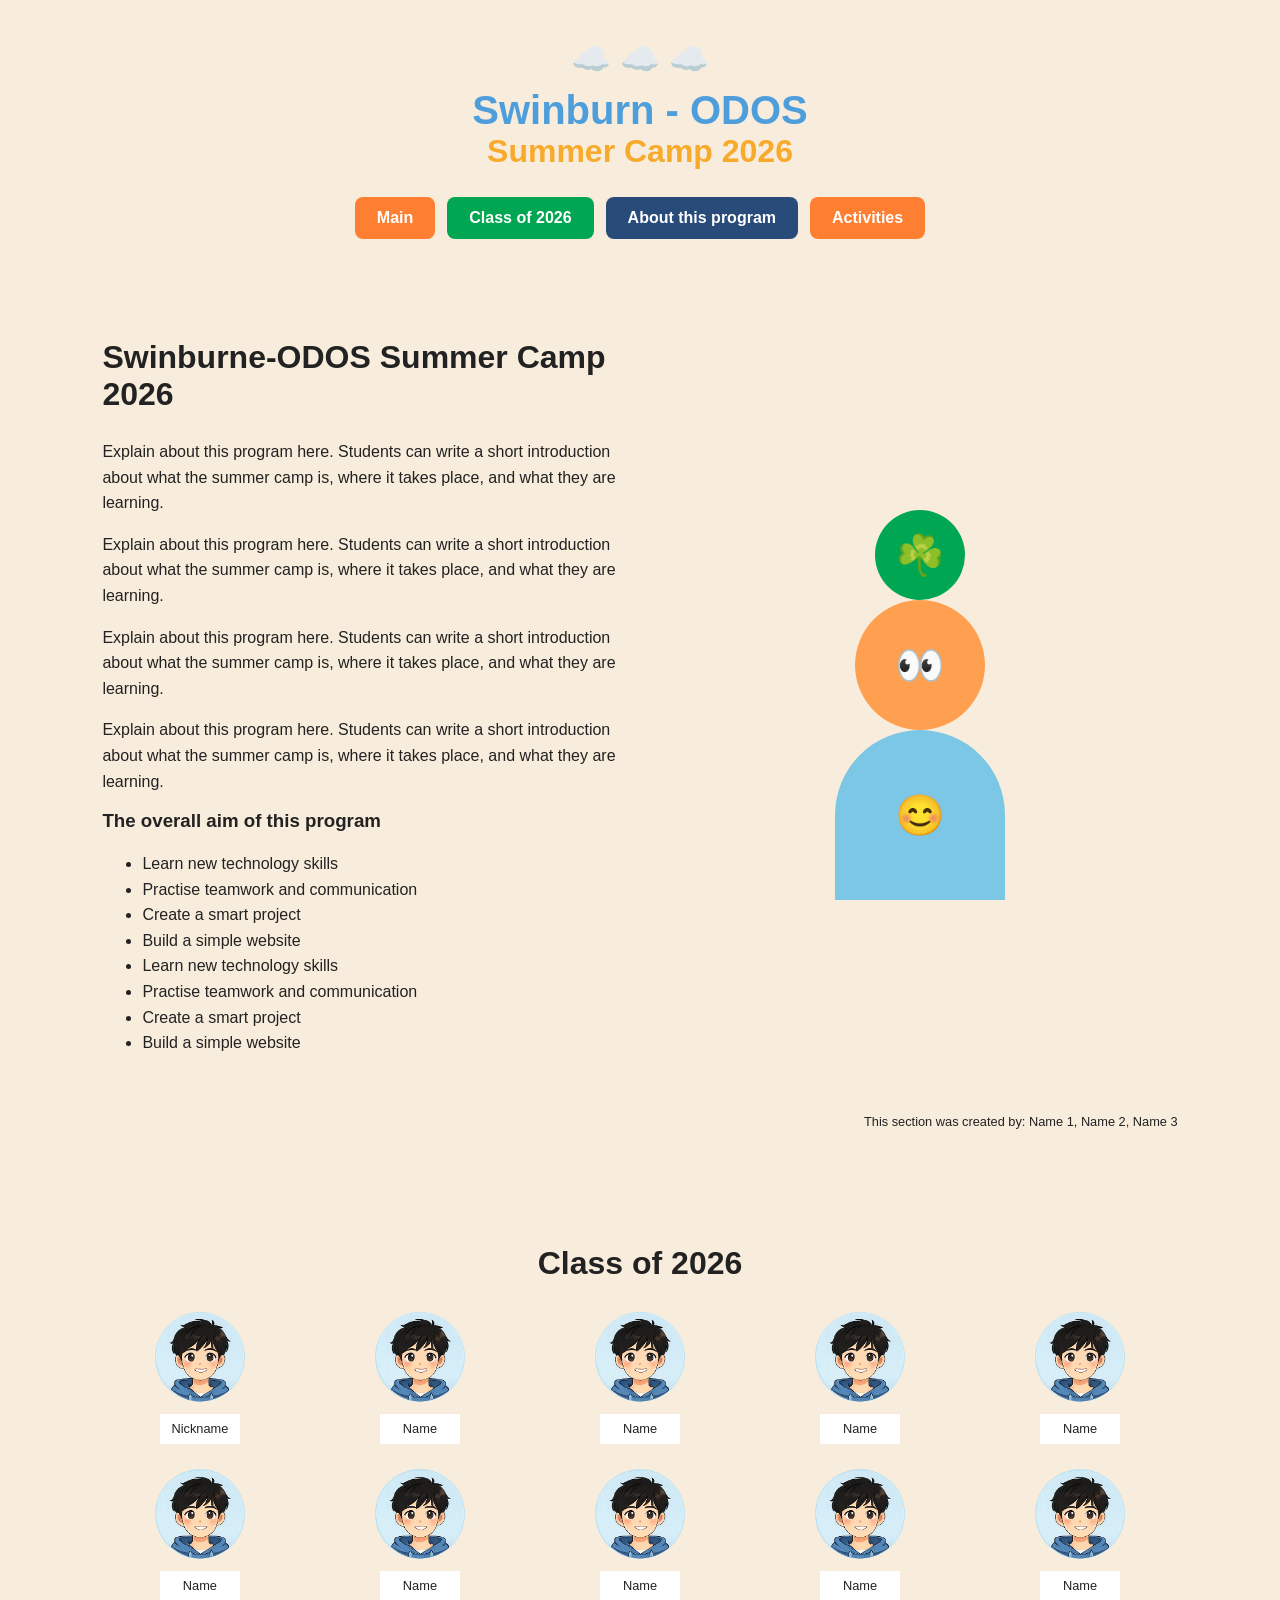
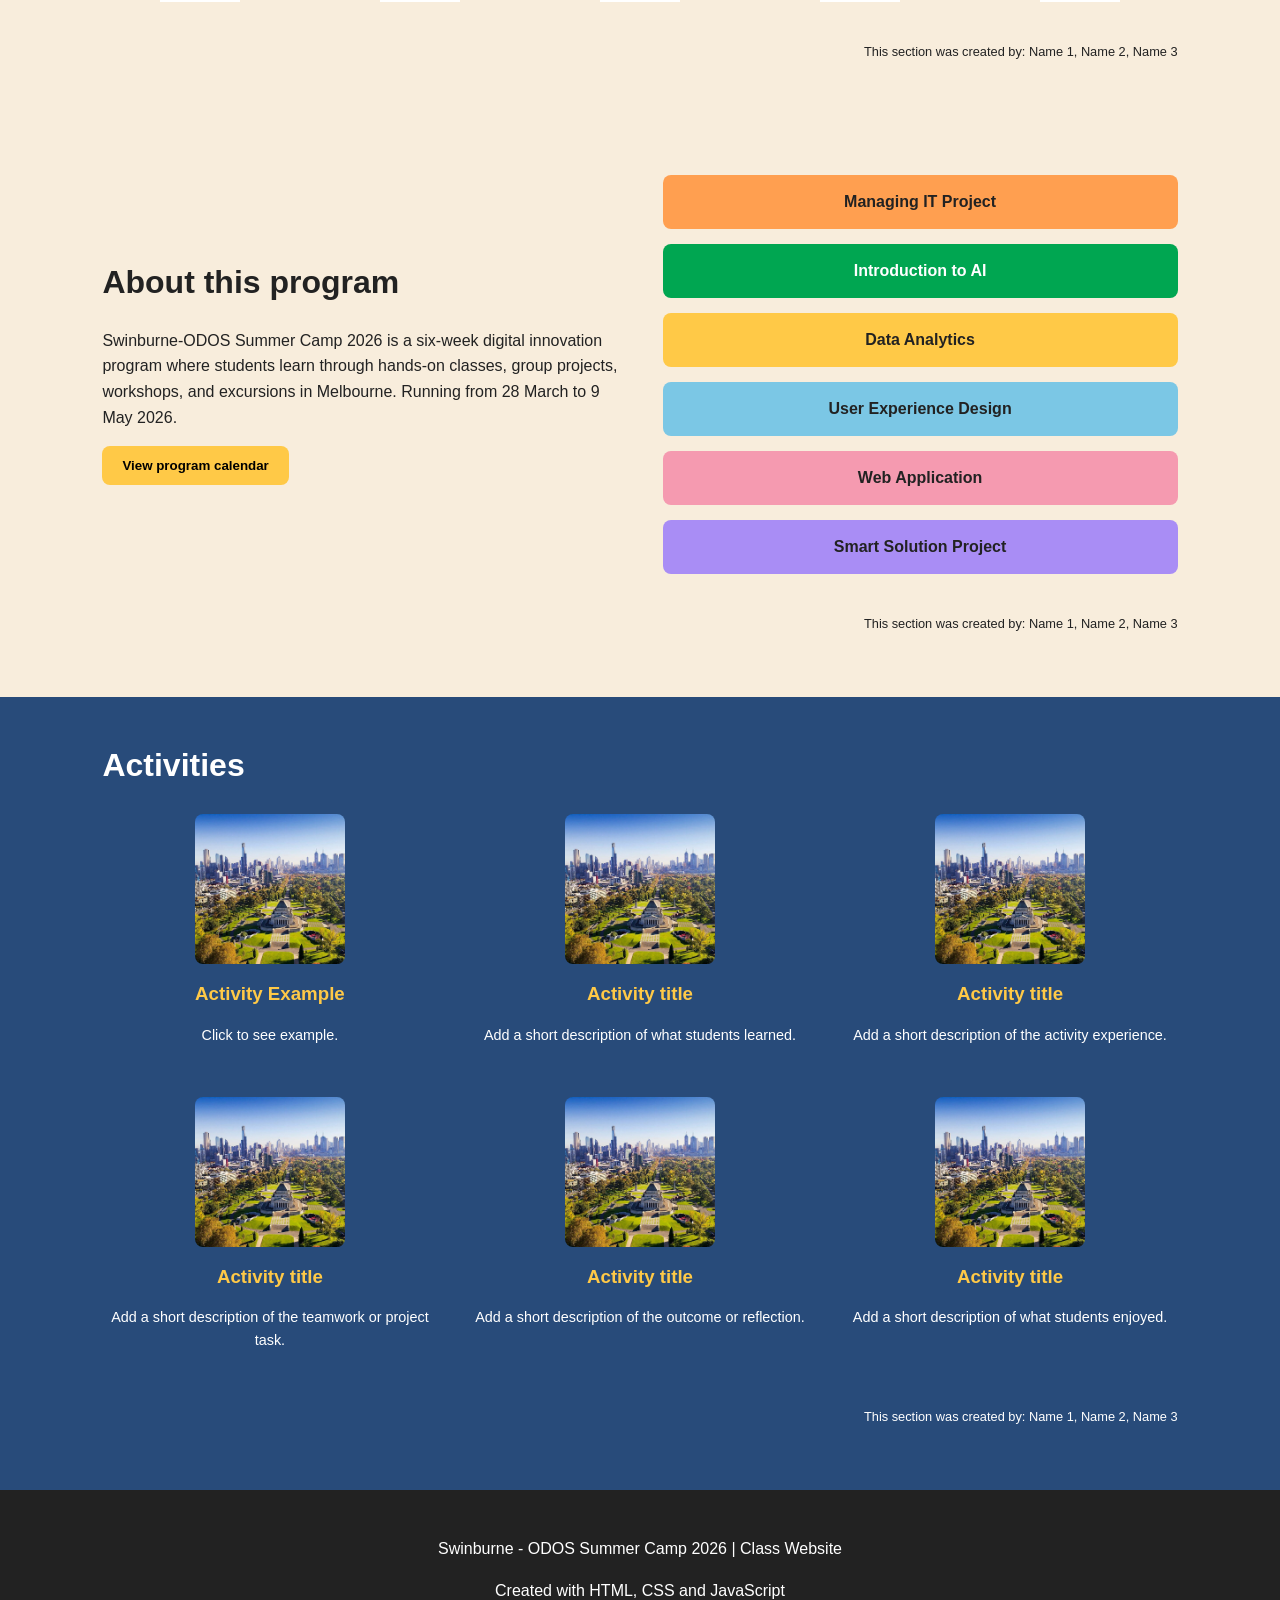
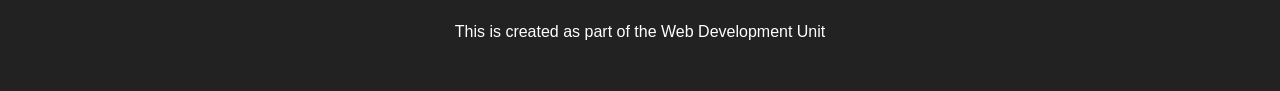
==== index.html @ 5d80fc5d "initial" ====
<!DOCTYPE html>
<html lang="en">
    <head>
        <meta charset="UTF-8">

        <!-- Important for responsive design -->
        <meta name="viewport" content="width=device-width, initial-scale=1.0">

        <title>ODOS Summer Camp 2026</title>

        <link rel="stylesheet" href="css/style.css">
        <script src="js/script.js"></script>
    </head>
    <body>
        <!-- Header / Hero Section -->
        <header class="hero-section">
            <div class="clouds">☁️ ☁️ ☁️</div>

            <h1>Swinburn - ODOS</h1>
            <h2>Summer Camp 2026</h2>

            <nav class="menu">
            <a href="index.html">Main</a>
            <a href="#class">Class of 2026</a>
            <a href="#program">About this program</a>
            <a href="#activities">Activities</a>
            </nav>
        </header>

        <!-- Introduction section -->
        <section id="about" class="section cream-section">
            <div class="two-column">
            <div>
                <h2>Swinburne-ODOS Summer Camp 2026</h2>
                <p>
                    Explain about this program here. Students can write a short
                    introduction about what the summer camp is, where it takes place,
                    and what they are learning.
                </p>
                <p>
                    Explain about this program here. Students can write a short
                    introduction about what the summer camp is, where it takes place,
                    and what they are learning.
                </p>
                <p>
                    Explain about this program here. Students can write a short
                    introduction about what the summer camp is, where it takes place,
                    and what they are learning.
                </p>
                <p>
                    Explain about this program here. Students can write a short
                    introduction about what the summer camp is, where it takes place,
                    and what they are learning.
                </p>

                <h3>The overall aim of this program</h3>
                <ul>
                    <li>Learn new technology skills</li>
                    <li>Practise teamwork and communication</li>
                    <li>Create a smart project</li>
                    <li>Build a simple website</li>
                    <li>Learn new technology skills</li>
                    <li>Practise teamwork and communication</li>
                    <li>Create a smart project</li>
                    <li>Build a simple website</li>
                </ul>
            </div>

            <div class="decor-column">
                <div class="shape flower">☘️</div>
                <div class="shape orange">👀</div>
                <div class="shape blue">😊</div>
            </div>
            </div>

            <p class="created-by">This section was created by: Name 1, Name 2, Name 3</p>
        </section>

        <!-- Class of 2026 -->
        <section id="class" class="section cream-section">
            <h2 class="center">Class of 2026</h2>

            <div class="student-grid">

                <a href="student_example.html" class="student-card">
                    <img src="images/students/student_example/student_1.png" alt="Example">
                    <p>Nickname</p>
                </a>

                <a href="#student2" class="student-card">
                    <img src="images/students/student_example/student_1.png" alt="Student 1">
                    <p>Name</p>
                </a>

                <a href="#student3" class="student-card">
                    <img src="images/students/student_example/student_1.png" alt="Student 1">
                    <p>Name</p>
                </a>

                <a href="#student4" class="student-card">
                    <img src="images/students/student_example/student_1.png" alt="Student 1">
                    <p>Name</p>
                </a>

                <a href="#student5" class="student-card">
                    <img src="images/students/student_example/student_1.png" alt="Student 1">
                    <p>Name</p>
                </a>

                <a href="#student6" class="student-card">
                    <img src="images/students/student_example/student_1.png" alt="Student 1">
                    <p>Name</p>
                </a>

                <a href="#student7" class="student-card">
                    <img src="images/students/student_example/student_1.png" alt="Student 1">
                    <p>Name</p>
                </a>

                <a href="#student8" class="student-card">
                    <img src="images/students/student_example/student_1.png" alt="Student 1">
                    <p>Name</p>
                </a>

                <a href="#student9" class="student-card">
                    <img src="images/students/student_example/student_1.png" alt="Student 1">
                    <p>Name</p>
                </a>

                <a href="#student10" class="student-card">
                    <img src="images/students/student_example/student_1.png" alt="Student 1">
                    <p>Name</p>
                </a>

            </div>

            <p class="created-by">This section was created by: Name 1, Name 2, Name 3</p>
        </section>

        <!-- About this program / modules -->
        <section id="program" class="section cream-section">
            <div class="two-column">
            <div>
                <h2>About this program</h2>
                <p>
                Swinburne‑ODOS Summer Camp 2026 is a six‑week digital innovation program where students learn through hands‑on classes, group projects, workshops, and excursions in Melbourne. Running from 28 March to 9 May 2026.
                </p>

                <button onclick="showProgramInfo()">View program calendar</button>
            </div>

            <div class="module-list">
                <div class="module orange-card">Managing IT Project</div>
                <div class="module green-card">Introduction to AI</div>
                <div class="module yellow-card">Data Analytics</div>
                <div class="module blue-card">User Experience Design</div>
                <div class="module pink-card">Web Application</div>
                <div class="module purple-card">Smart Solution Project</div>
            </div>
            </div>

            <p class="created-by">This section was created by: Name 1, Name 2, Name 3</p>
        </section>

        <!-- Activities -->
        <section id="activities" class="section navy-section">
            <h2>Activities</h2>

            <div class="activity-grid">

            <div class="activity-card">
                <a href="activity_example.html">
                    <img src="images/activities/activity_example/ex_1.jpg" alt="Activity 1">
                    <h3>Activity Example</h3>
                </a>
                <p>Click to see example.</p>
            </div>

            <div class="activity-card">
                <img src="images/activities/activity_example/ex_1.jpg" alt="Activity 2">
                <h3>Activity title</h3>
                <p>Add a short description of what students learned.</p>
            </div>

            <div class="activity-card">
                <img src="images/activities/activity_example/ex_1.jpg" alt="Activity 3">
                <h3>Activity title</h3>
                <p>Add a short description of the activity experience.</p>
            </div>

            <div class="activity-card">
                <img src="images/activities/activity_example/ex_1.jpg" alt="Activity 4">
                <h3>Activity title</h3>
                <p>Add a short description of the teamwork or project task.</p>
            </div>

            <div class="activity-card">
                <img src="images/activities/activity_example/ex_1.jpg" alt="Activity 5">
                <h3>Activity title</h3>
                <p>Add a short description of the outcome or reflection.</p>
            </div>

            <div class="activity-card">
                <img src="images/activities/activity_example/ex_1.jpg" alt="Activity 6">
                <h3>Activity title</h3>
                <p>Add a short description of what students enjoyed.</p>
            </div>

            </div>

            <p class="created-by">This section was created by: Name 1, Name 2, Name 3</p>
        </section>

        <footer id="contact">
            <p>Swinburne - ODOS Summer Camp 2026 | Class Website</p>
            <p>Created with HTML, CSS and JavaScript</p>
            <p>This is created as part of the Web Development Unit</p>
        </footer>
    </body>
</html>
---- css/style.css ----
/* Basic reset */
* {
  box-sizing: border-box;
}

html {
  scroll-behavior: smooth;
}

body {
  margin: 0;
  font-family: Arial, sans-serif;
  background-color: #f8eddc;
  color: #222;
}

a {
  text-decoration: none;
}

/* General section style */
.section {
  padding: 50px 8%;
}

h1,
h2,
h3 {
  margin-top: 0;
}

h1 {
  font-size: 2.5rem;
}

h2 {
  font-size: 2rem;
}

p,
li {
  font-size: 1rem;
  line-height: 1.6;
}

.center {
  text-align: center;
}

/* Colour sections */
.cream-section {
  background-color: #f8eddc;
}

.orange-section {
  background-color: #ff9f50;
}

.blue-section {
  background-color: #7bc7e5;
}

.yellow-section {
  background-color: #ffc947;
}

.navy-section {
  background-color: #284b7a;
  color: white;
}

/* Hero section */
.hero-section {
  background-color: #f8eddc;
  text-align: center;
  padding: 40px 20px 50px;
  position: relative;
}

.hero-section h1 {
  color: #4f9edc;
  margin-bottom: 0;
}

.hero-section h2 {
  color: #f7aa2b;
}

.clouds {
  font-size: 2rem;
  margin-bottom: 10px;
}

/* Navigation */
.menu {
  display: flex;
  justify-content: center;
  flex-wrap: wrap;
  gap: 12px;
  margin-top: 25px;
}

.menu a {
  background-color: #00a651;
  color: white;
  text-decoration: none;
  padding: 12px 22px;
  border-radius: 8px;
  font-weight: bold;
  transition: 0.3s;
}

.menu a:nth-child(1),
.menu a:nth-child(4) {
  background-color: #ff7f32;
}

.menu a:nth-child(3),
.menu a:nth-child(6) {
  background-color: #284b7a;
}

.menu a:hover {
  transform: scale(1.05);
  opacity: 0.85;
}

/* Layouts */
.two-column,
.profile-layout {
  display: grid;
  grid-template-columns: 1fr 1fr;
  gap: 45px;
  align-items: center;
}

.reverse {
  direction: rtl;
}

.reverse > * {
  direction: ltr;
}

/* Decorative shapes */
.decor-column {
  display: flex;
  flex-direction: column;
  align-items: center;
}

.shape {
  display: flex;
  justify-content: center;
  align-items: center;
  font-size: 2.5rem;
  font-weight: bold;
}

.flower {
  width: 90px;
  height: 90px;
  background-color: #00a651;
  border-radius: 50%;
}

.orange {
  width: 130px;
  height: 130px;
  background-color: #ff9f50;
  border-radius: 50%;
}

.blue {
  width: 170px;
  height: 170px;
  background-color: #7bc7e5;
  border-radius: 90px 90px 0 0;
}

/* Student class grid */
.student-grid {
  display: grid;
  grid-template-columns: repeat(5, 1fr);
  gap: 25px;
  margin-top: 30px;
}

.student-card {
  text-align: center;
  text-decoration: none;
  color: #222;
}

.student-card img {
  width: 90px;
  height: 90px;
  border-radius: 50%;
  background-color: #bfe3f5;
  object-fit: cover;
}

.student-card p {
  background-color: white;
  padding: 5px;
  margin: 8px auto 0;
  width: 80px;
  font-size: 0.8rem;
}

/* Student profile */
.profile-photo-wrapper {
  position: relative;
  text-align: center;
}

.profile-photo {
  width: 280px;
  height: 280px;
  border-radius: 50%;
  object-fit: cover;
  background-color: #ffcce0;
}

.sticker {
  position: absolute;
  font-size: 2rem;
}

.sticker-one {
  top: 20px;
  right: 70px;
}

.sticker-two {
  bottom: 20px;
  left: 40px;
  background-color: #00a651;
  color: white;
  padding: 20px;
  transform: rotate(20deg);
}

.contact-bubble {
  position: absolute;
  bottom: 10px;
  right: 50px;
  background-color: #ff9ab3;
  width: 130px;
  height: 130px;
  border-radius: 50%;
  padding-top: 35px;
  font-weight: bold;
}

/* Buttons */
button {
  background-color: #ffc947;
  border: none;
  padding: 12px 20px;
  border-radius: 8px;
  cursor: pointer;
  font-weight: bold;
}

button:hover {
  background-color: #ff7f32;
}

/* Program modules */
.module-list {
  display: flex;
  flex-direction: column;
  gap: 15px;
}

.module {
  padding: 18px;
  border-radius: 8px;
  text-align: center;
  font-weight: bold;
}

.orange-card {
  background-color: #ff9f50;
}

.green-card {
  background-color: #00a651;
  color: white;
}

.yellow-card {
  background-color: #ffc947;
}

.blue-card {
  background-color: #7bc7e5;
}

.pink-card {
  background-color: #f59ab0;
}

.purple-card {
  background-color: #a98df5;
}

/* Calendar */
.calendar-header {
  display: flex;
  justify-content: space-between;
  gap: 30px;
  align-items: center;
}

.calendar-table-wrapper {
  overflow-x: auto;
  margin-top: 30px;
}

.calendar-table {
  width: 100%;
  border-collapse: collapse;
  background-color: white;
  min-width: 800px;
}

.calendar-table th,
.calendar-table td {
  border: 4px solid #ffc947;
  padding: 18px;
  text-align: center;
  height: 70px;
}

.calendar-table th {
  background-color: #7bc7e5;
}

.calendar-table td:first-child {
  background-color: #00a651;
  color: white;
  font-weight: bold;
}

/* Activities */
.activity-grid {
  display: grid;
  grid-template-columns: repeat(3, 1fr);
  gap: 35px;
  margin-top: 30px;
}

.activity-card {
  text-align: center;
}

.activity-card img {
  width: 150px;
  height: 150px;
  object-fit: cover;
  border-radius: 8px;
  background-color: #ffc947;
}

.activity-card h3 {
  color: #ffc947;
  margin-top: 15px;
}

.activity-card p {
  font-size: 0.9rem;
}

/* Activity photo grid */
.photo-grid {
  display: grid;
  grid-template-columns: repeat(2, 1fr);
  gap: 20px;
}

.photo-grid img {
  width: 100%;
  height: 160px;
  object-fit: cover;
  border-radius: 8px;
}

/* Footer */
footer {
  background-color: #222;
  color: white;
  text-align: center;
  padding: 30px;
}

/* Created by text */
.created-by {
  text-align: right;
  font-size: 0.8rem;
  margin-top: 40px;
}

/* Tablet view */
@media screen and (max-width: 900px) {
  .two-column,
  .profile-layout {
    grid-template-columns: 1fr;
    text-align: center;
  }

  .student-grid {
    grid-template-columns: repeat(3, 1fr);
  }

  .activity-grid {
    grid-template-columns: repeat(2, 1fr);
  }

  .calendar-header {
    flex-direction: column;
    text-align: center;
  }
}

/* Mobile view */
@media screen and (max-width: 600px) {
  .section {
    padding: 35px 6%;
  }

  h1 {
    font-size: 2rem;
  }

  h2 {
    font-size: 1.5rem;
  }

  .menu {
    flex-direction: column;
  }

  .menu a {
    width: 100%;
  }

  .student-grid {
    grid-template-columns: repeat(2, 1fr);
    gap: 18px;
  }

  .student-card img {
    width: 75px;
    height: 75px;
  }

  .profile-photo {
    width: 220px;
    height: 220px;
  }

  .activity-grid {
    grid-template-columns: 1fr;
  }

  .photo-grid {
    grid-template-columns: 1fr;
  }

  .created-by {
    text-align: center;
  }
}
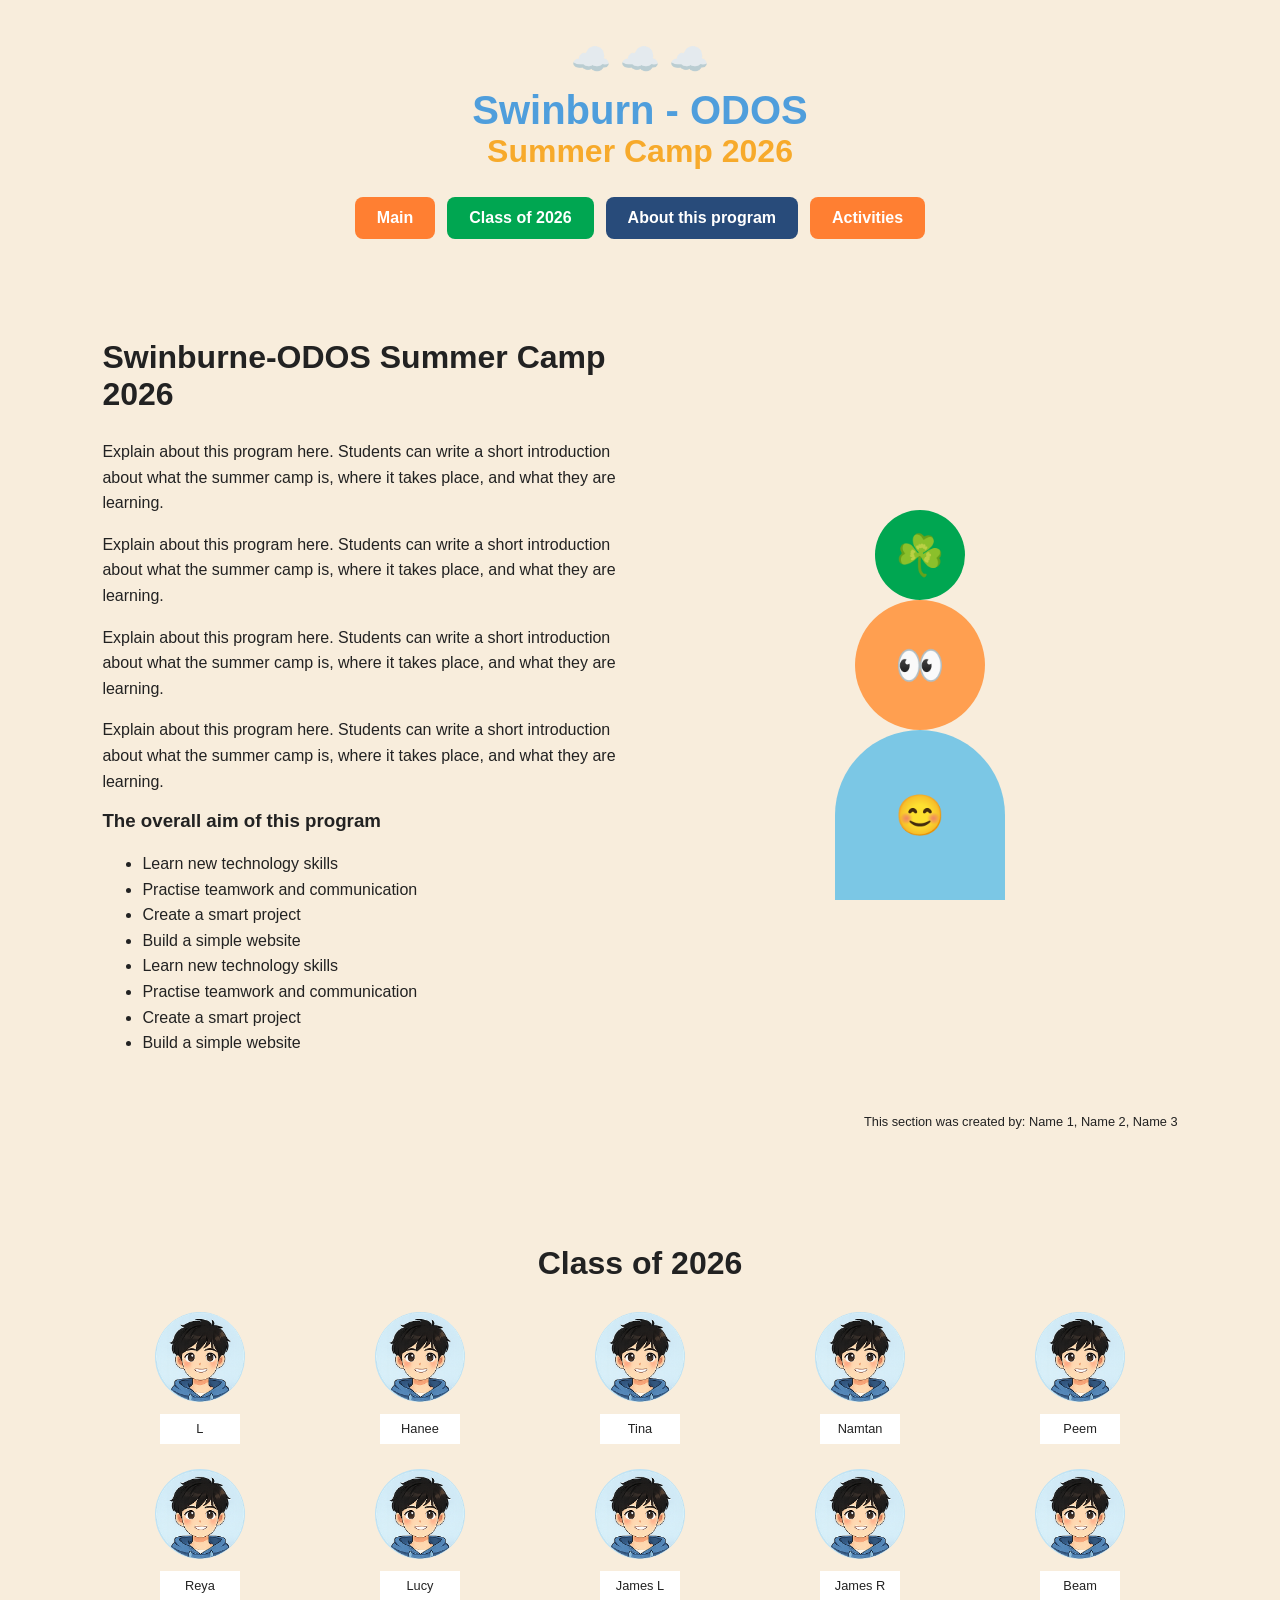
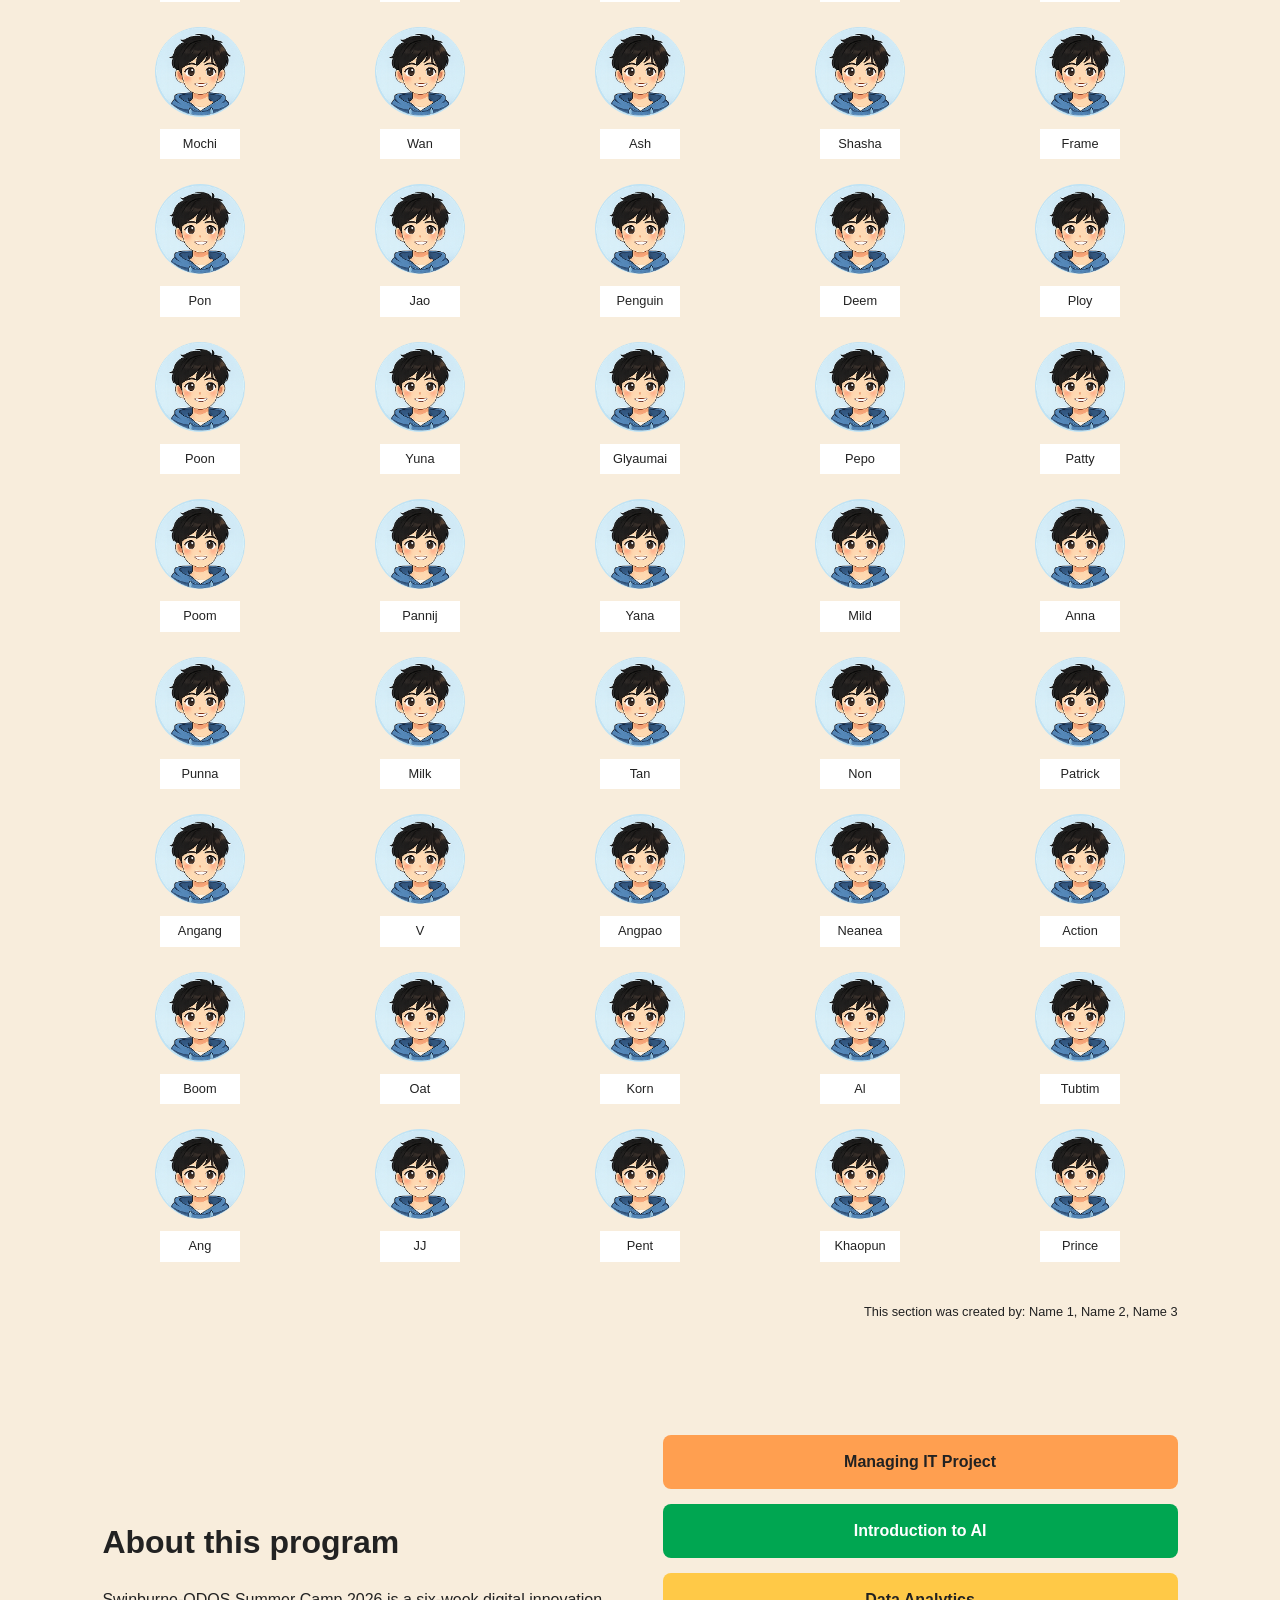
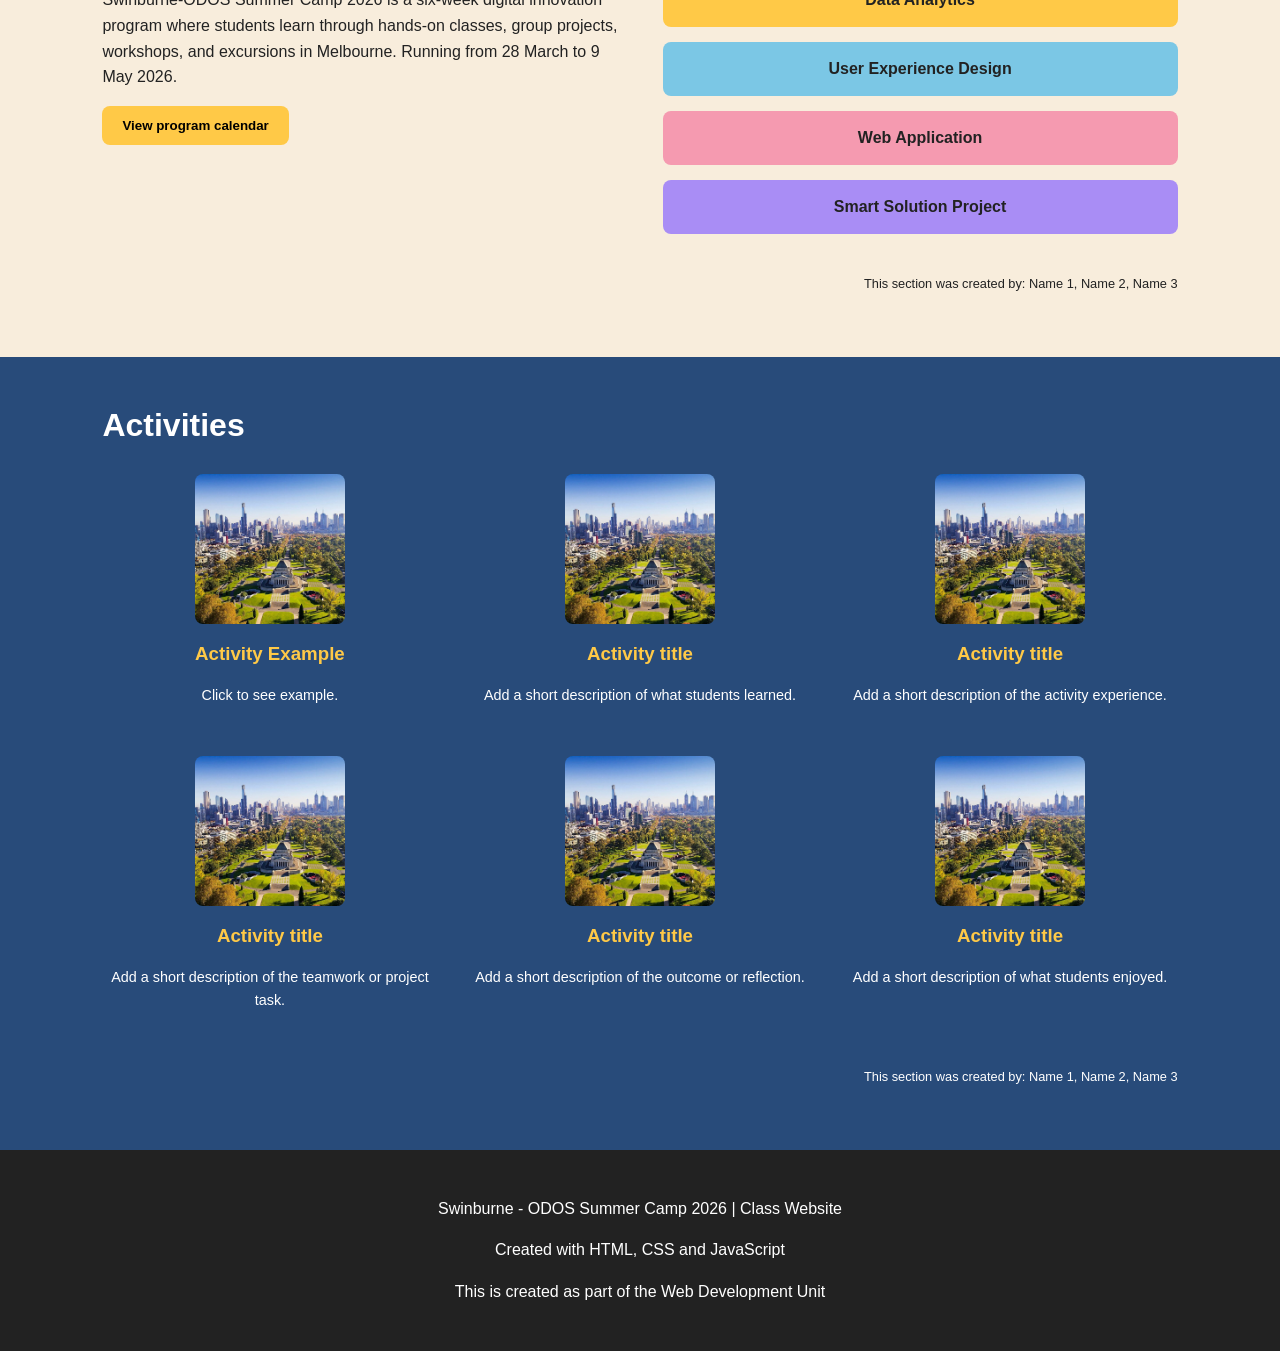
==== commit bc27ac89: "update index" ====
--- a/index.html
+++ b/index.html
@@ -84,52 +84,252 @@
 
                 <a href="student_example.html" class="student-card">
                     <img src="images/students/student_example/student_1.png" alt="Example">
-                    <p>Nickname</p>
+                    <p>L</p>
                 </a>
 
                 <a href="#student2" class="student-card">
                     <img src="images/students/student_example/student_1.png" alt="Student 1">
-                    <p>Name</p>
+                    <p>Hanee</p>
                 </a>
 
                 <a href="#student3" class="student-card">
                     <img src="images/students/student_example/student_1.png" alt="Student 1">
-                    <p>Name</p>
+                    <p>Tina</p>
                 </a>
 
                 <a href="#student4" class="student-card">
                     <img src="images/students/student_example/student_1.png" alt="Student 1">
-                    <p>Name</p>
+                    <p>Namtan</p>
                 </a>
 
                 <a href="#student5" class="student-card">
                     <img src="images/students/student_example/student_1.png" alt="Student 1">
-                    <p>Name</p>
+                    <p>Peem</p>
                 </a>
 
                 <a href="#student6" class="student-card">
                     <img src="images/students/student_example/student_1.png" alt="Student 1">
-                    <p>Name</p>
+                    <p>Reya</p>
                 </a>
 
                 <a href="#student7" class="student-card">
                     <img src="images/students/student_example/student_1.png" alt="Student 1">
-                    <p>Name</p>
+                    <p>Lucy</p>
                 </a>
 
                 <a href="#student8" class="student-card">
                     <img src="images/students/student_example/student_1.png" alt="Student 1">
-                    <p>Name</p>
+                    <p>James L</p>
                 </a>
 
                 <a href="#student9" class="student-card">
                     <img src="images/students/student_example/student_1.png" alt="Student 1">
-                    <p>Name</p>
+                    <p>James R</p>
                 </a>
 
                 <a href="#student10" class="student-card">
                     <img src="images/students/student_example/student_1.png" alt="Student 1">
-                    <p>Name</p>
+                    <p>Beam</p>
+                </a>
+
+                <a href="#student11" class="student-card">
+                    <img src="images/students/student_example/student_1.png" alt="Student 1">
+                    <p>Mochi</p>
+                </a>
+
+                <a href="#student12" class="student-card">
+                    <img src="images/students/student_example/student_1.png" alt="Student 1">
+                    <p>Wan</p>
+                </a>
+
+                <a href="#student13" class="student-card">
+                    <img src="images/students/student_example/student_1.png" alt="Student 1">
+                    <p>Ash</p>
+                </a>
+
+                <a href="#student14" class="student-card">
+                    <img src="images/students/student_example/student_1.png" alt="Student 1">
+                    <p>Shasha</p>
+                </a>
+
+                <a href="#student15" class="student-card">
+                    <img src="images/students/student_example/student_1.png" alt="Student 1">
+                    <p>Frame</p>
+                </a>
+
+                <a href="#student16" class="student-card">
+                    <img src="images/students/student_example/student_1.png" alt="Student 1">
+                    <p>Pon</p>
+                </a>
+
+                <a href="#student17" class="student-card">
+                    <img src="images/students/student_example/student_1.png" alt="Student 1">
+                    <p>Jao</p>
+                </a>
+
+                <a href="#student18" class="student-card">
+                    <img src="images/students/student_example/student_1.png" alt="Student 1">
+                    <p>Penguin</p>
+                </a>
+
+                <a href="#student19" class="student-card">
+                    <img src="images/students/student_example/student_1.png" alt="Student 1">
+                    <p>Deem</p>
+                </a>
+
+                <a href="#student20" class="student-card">
+                    <img src="images/students/student_example/student_1.png" alt="Student 1">
+                    <p>Ploy</p>
+                </a>
+
+                <a href="#student21" class="student-card">
+                    <img src="images/students/student_example/student_1.png" alt="Student 1">
+                    <p>Poon</p>
+                </a>
+
+                <a href="#student22" class="student-card">
+                    <img src="images/students/student_example/student_1.png" alt="Student 1">
+                    <p>Yuna</p>
+                </a>
+
+                <a href="#student23" class="student-card">
+                    <img src="images/students/student_example/student_1.png" alt="Student 1">
+                    <p>Glyaumai</p>
+                </a>
+
+                <a href="#student24" class="student-card">
+                    <img src="images/students/student_example/student_1.png" alt="Student 1">
+                    <p>Pepo</p>
+                </a>
+
+                <a href="#student25" class="student-card">
+                    <img src="images/students/student_example/student_1.png" alt="Student 1">
+                    <p>Patty</p>
+                </a>
+
+                <a href="#student26" class="student-card">
+                    <img src="images/students/student_example/student_1.png" alt="Student 1">
+                    <p>Poom</p>
+                </a>
+
+                <a href="#student27" class="student-card">
+                    <img src="images/students/student_example/student_1.png" alt="Student 1">
+                    <p>Pannij</p>
+                </a>
+
+                <a href="#student28" class="student-card">
+                    <img src="images/students/student_example/student_1.png" alt="Student 1">
+                    <p>Yana</p>
+                </a>
+
+                <a href="#student29" class="student-card">
+                    <img src="images/students/student_example/student_1.png" alt="Student 1">
+                    <p>Mild</p>
+                </a>
+
+                <a href="#student30" class="student-card">
+                    <img src="images/students/student_example/student_1.png" alt="Student 1">
+                    <p>Anna</p>
+                </a>
+
+                <a href="#student31" class="student-card">
+                    <img src="images/students/student_example/student_1.png" alt="Student 1">
+                    <p>Punna</p>
+                </a>
+
+                <a href="#student32" class="student-card">
+                    <img src="images/students/student_example/student_1.png" alt="Student 1">
+                    <p>Milk</p>
+                </a>
+                
+                <a href="#student33" class="student-card">
+                    <img src="images/students/student_example/student_1.png" alt="Student 1">
+                    <p>Tan</p>
+                </a>
+
+                <a href="#student34" class="student-card">
+                    <img src="images/students/student_example/student_1.png" alt="Student 1">
+                    <p>Non</p>
+                </a>
+
+                <a href="#student35" class="student-card">
+                    <img src="images/students/student_example/student_1.png" alt="Student 1">
+                    <p>Patrick</p>
+                </a>
+
+                <a href="#student36" class="student-card">
+                    <img src="images/students/student_example/student_1.png" alt="Student 1">
+                    <p>Angang</p>
+                </a>
+
+                <a href="#student37" class="student-card">
+                    <img src="images/students/student_example/student_1.png" alt="Student 1">
+                    <p>V</p>
+                </a>
+
+                <a href="#student38" class="student-card">
+                    <img src="images/students/student_example/student_1.png" alt="Student 1">
+                    <p>Angpao</p>
+                </a>
+
+                <a href="#student39" class="student-card">
+                    <img src="images/students/student_example/student_1.png" alt="Student 1">
+                    <p>Neanea</p>
+                </a>
+
+                <a href="#student40" class="student-card">
+                    <img src="images/students/student_example/student_1.png" alt="Student 1">
+                    <p>Action</p>
+                </a>
+
+                <a href="#student41" class="student-card">
+                    <img src="images/students/student_example/student_1.png" alt="Student 1">
+                    <p>Boom</p>
+                </a>
+
+                <a href="#student42" class="student-card">
+                    <img src="images/students/student_example/student_1.png" alt="Student 1">
+                    <p>Oat</p>
+                </a>
+
+                <a href="#student43" class="student-card">
+                    <img src="images/students/student_example/student_1.png" alt="Student 1">
+                    <p>Korn</p>
+                </a>
+
+                <a href="#student44" class="student-card">
+                    <img src="images/students/student_example/student_1.png" alt="Student 1">
+                    <p>Al</p>
+                </a>
+
+                <a href="#student45" class="student-card">
+                    <img src="images/students/student_example/student_1.png" alt="Student 1">
+                    <p>Tubtim</p>
+                </a>
+
+                <a href="#student46" class="student-card">
+                    <img src="images/students/student_example/student_1.png" alt="Student 1">
+                    <p>Ang</p>
+                </a>
+
+                <a href="#student47" class="student-card">
+                    <img src="images/students/student_example/student_1.png" alt="Student 1">
+                    <p>JJ</p>
+                </a>
+
+                <a href="#student48" class="student-card">
+                    <img src="images/students/student_example/student_1.png" alt="Student 1">
+                    <p>Pent</p>
+                </a>
+
+                <a href="#student49" class="student-card">
+                    <img src="images/students/student_example/student_1.png" alt="Student 1">
+                    <p>Khaopun</p>
+                </a>
+
+                <a href="#student50" class="student-card">
+                    <img src="images/students/student_example/student_1.png" alt="Student 1">
+                    <p>Prince</p>
                 </a>
 
             </div>
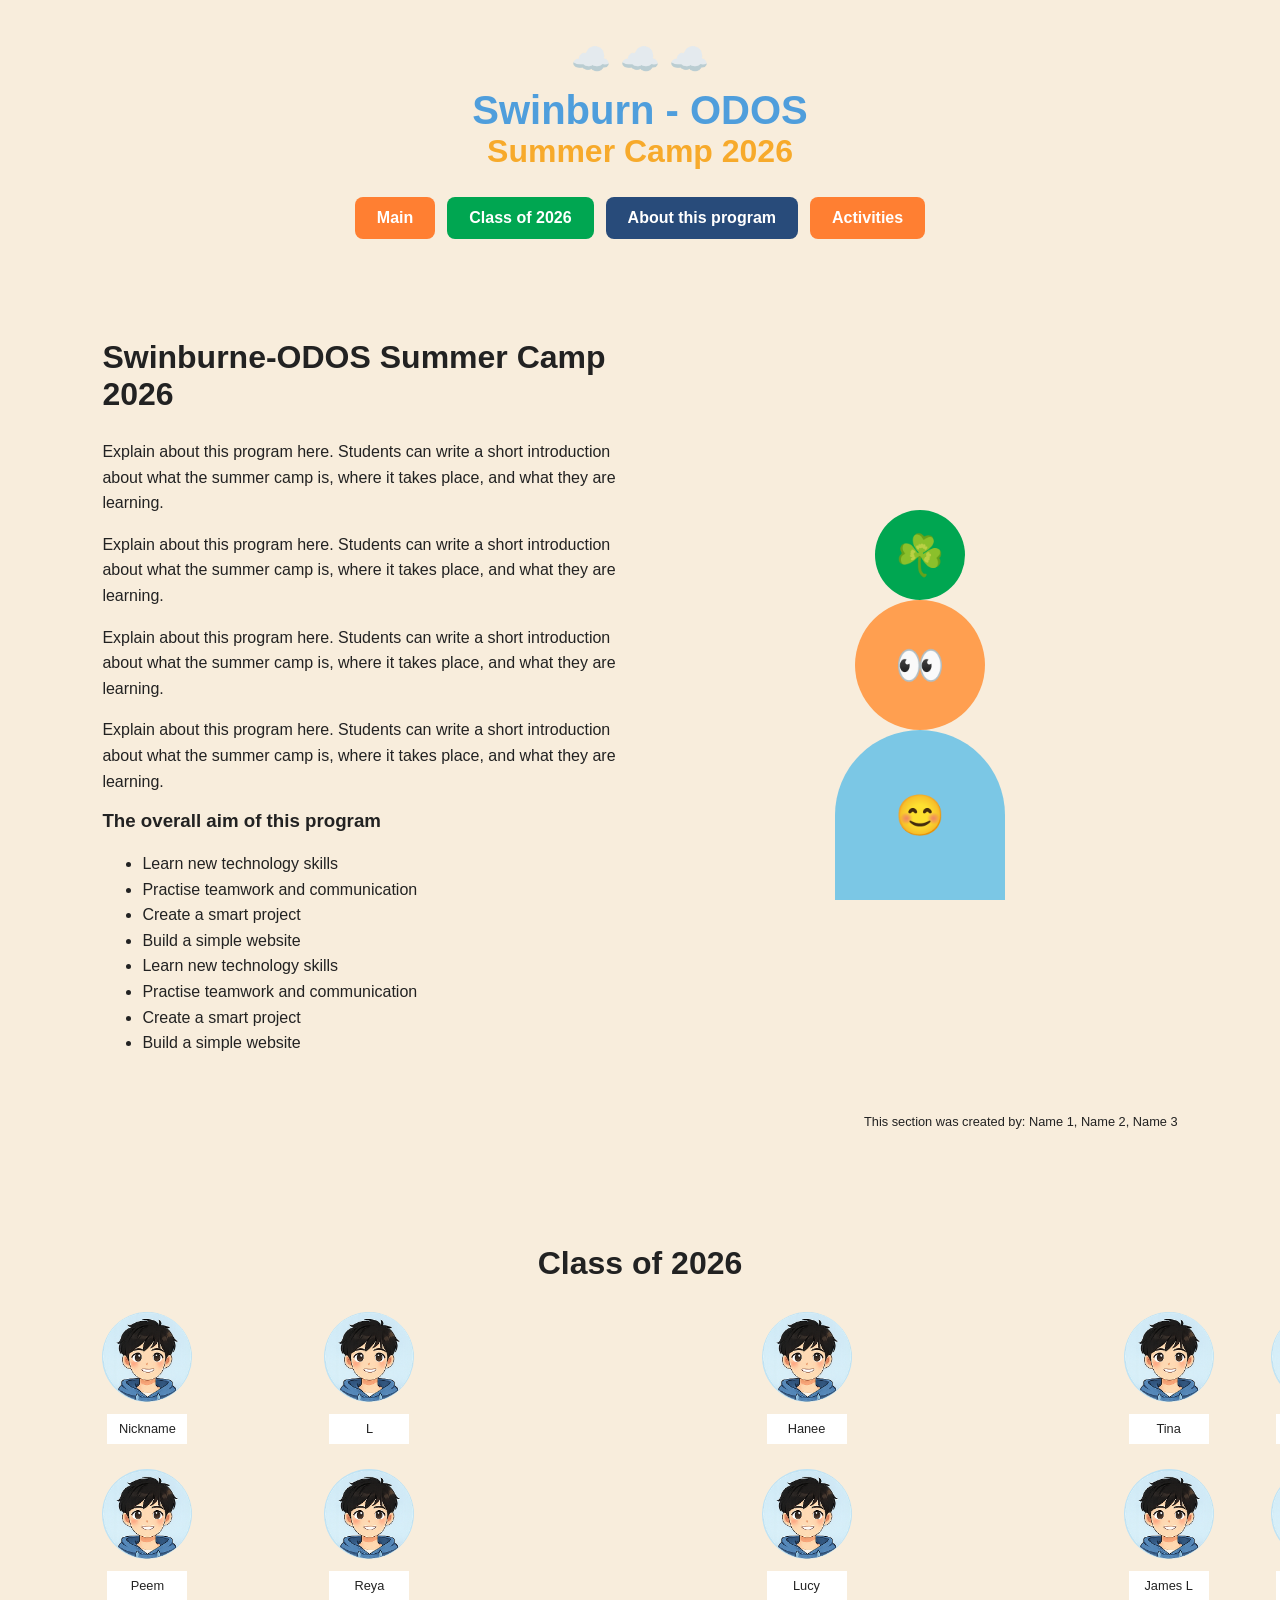
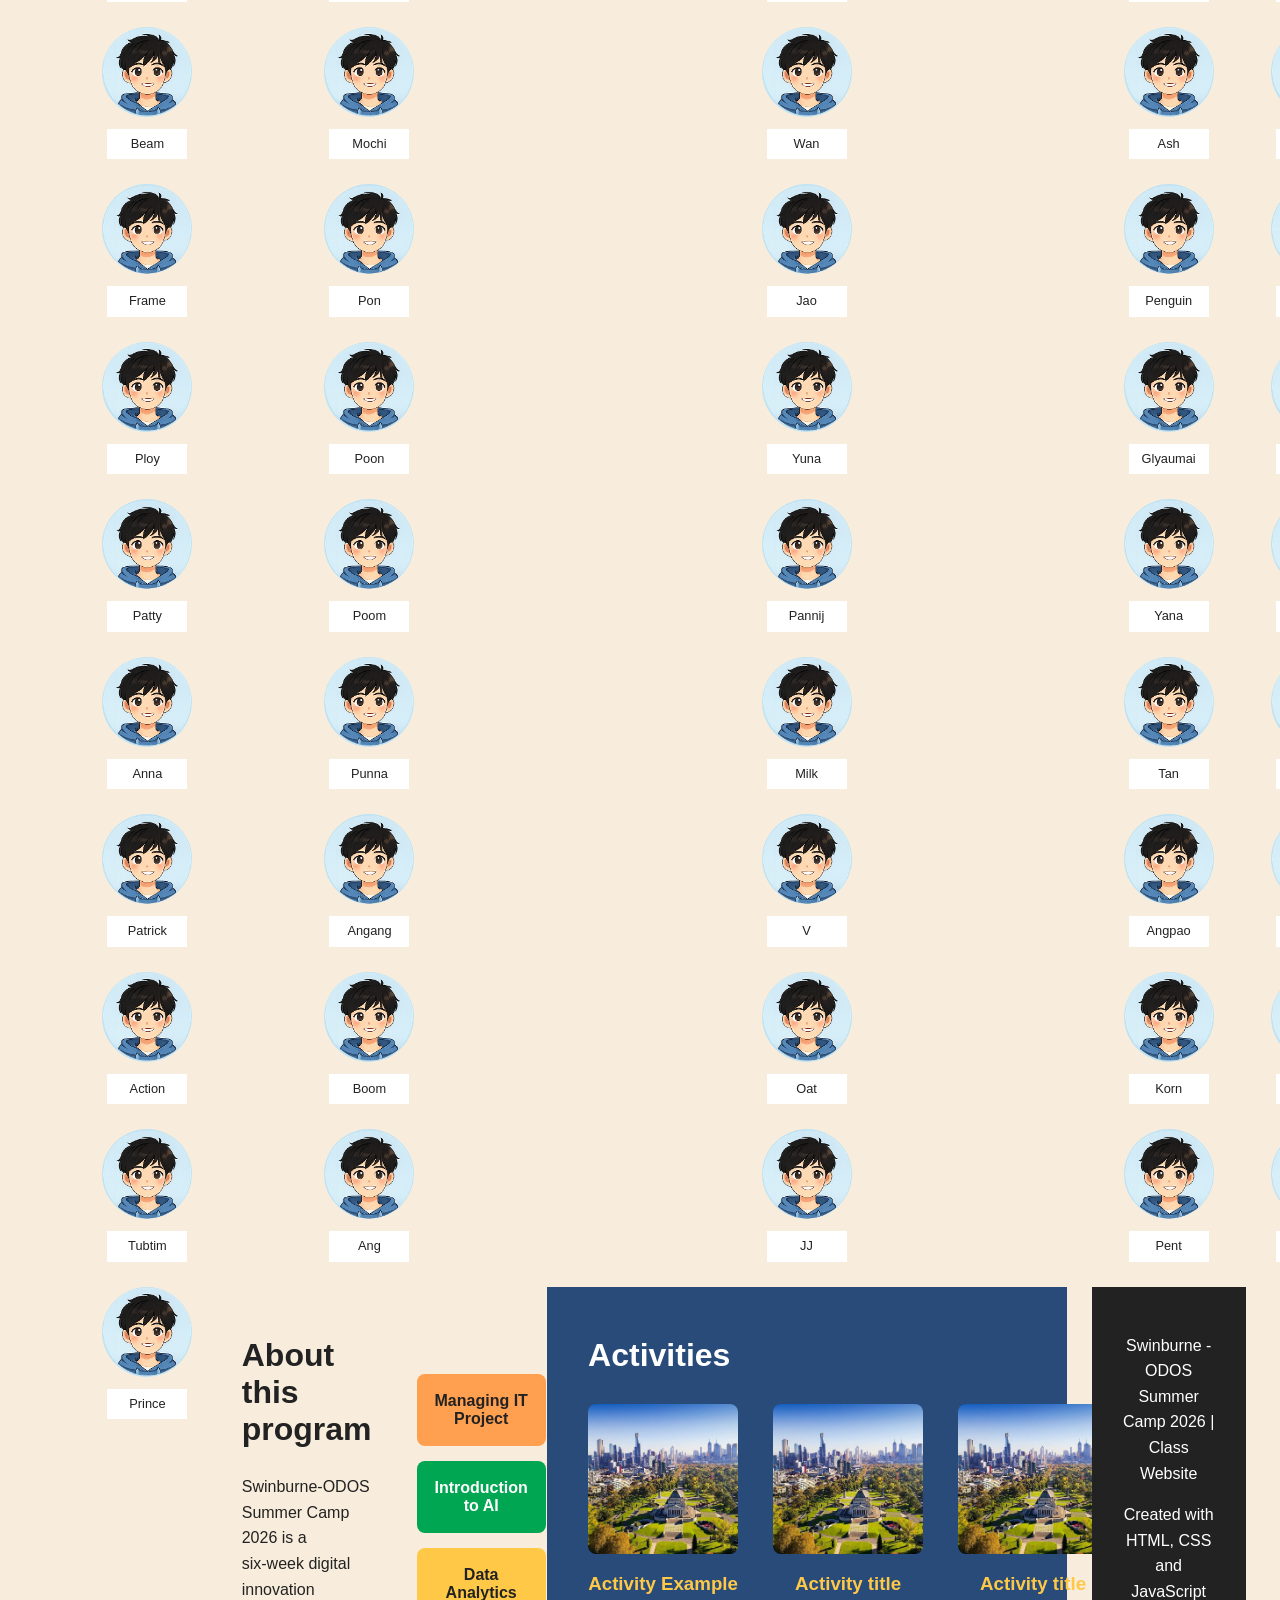
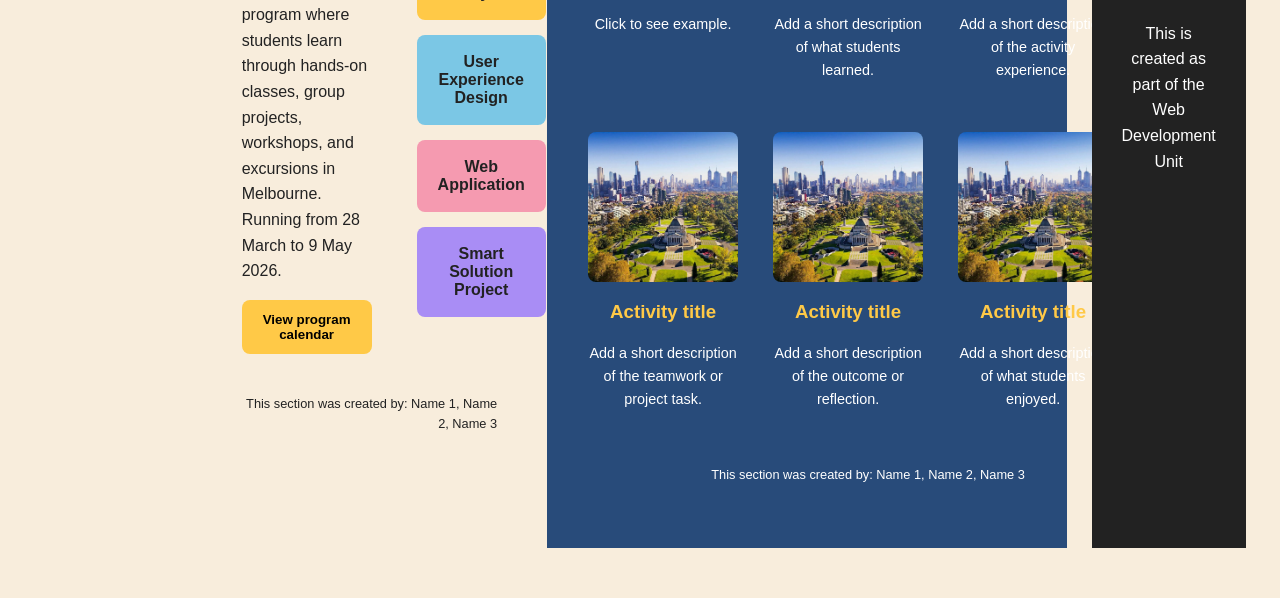
==== commit a538f850: "change index" ====
--- a/index.html
+++ b/index.html
@@ -1,86 +1,95 @@
-<!DOCTYPE html>
+<!doctype html>
 <html lang="en">
-    <head>
-        <meta charset="UTF-8">
-
-        <!-- Important for responsive design -->
-        <meta name="viewport" content="width=device-width, initial-scale=1.0">
-
-        <title>ODOS Summer Camp 2026</title>
-
-        <link rel="stylesheet" href="css/style.css">
-        <script src="js/script.js"></script>
-    </head>
-    <body>
-        <!-- Header / Hero Section -->
-        <header class="hero-section">
-            <div class="clouds">☁️ ☁️ ☁️</div>
-
-            <h1>Swinburn - ODOS</h1>
-            <h2>Summer Camp 2026</h2>
-
-            <nav class="menu">
-            <a href="index.html">Main</a>
-            <a href="#class">Class of 2026</a>
-            <a href="#program">About this program</a>
-            <a href="#activities">Activities</a>
-            </nav>
-        </header>
-
-        <!-- Introduction section -->
-        <section id="about" class="section cream-section">
-            <div class="two-column">
-            <div>
-                <h2>Swinburne-ODOS Summer Camp 2026</h2>
-                <p>
-                    Explain about this program here. Students can write a short
-                    introduction about what the summer camp is, where it takes place,
-                    and what they are learning.
-                </p>
-                <p>
-                    Explain about this program here. Students can write a short
-                    introduction about what the summer camp is, where it takes place,
-                    and what they are learning.
-                </p>
-                <p>
-                    Explain about this program here. Students can write a short
-                    introduction about what the summer camp is, where it takes place,
-                    and what they are learning.
-                </p>
-                <p>
-                    Explain about this program here. Students can write a short
-                    introduction about what the summer camp is, where it takes place,
-                    and what they are learning.
-                </p>
-
-                <h3>The overall aim of this program</h3>
-                <ul>
-                    <li>Learn new technology skills</li>
-                    <li>Practise teamwork and communication</li>
-                    <li>Create a smart project</li>
-                    <li>Build a simple website</li>
-                    <li>Learn new technology skills</li>
-                    <li>Practise teamwork and communication</li>
-                    <li>Create a smart project</li>
-                    <li>Build a simple website</li>
-                </ul>
-            </div>
-
-            <div class="decor-column">
-                <div class="shape flower">☘️</div>
-                <div class="shape orange">👀</div>
-                <div class="shape blue">😊</div>
-            </div>
-            </div>
-
-            <p class="created-by">This section was created by: Name 1, Name 2, Name 3</p>
-        </section>
-
-        <!-- Class of 2026 -->
-        <section id="class" class="section cream-section">
-            <h2 class="center">Class of 2026</h2>
-
-            <div class="student-grid">
+  <head>
+    <meta charset="UTF-8" />
+
+    <!-- Important for responsive design -->
+    <meta name="viewport" content="width=device-width, initial-scale=1.0" />
+
+    <title>ODOS Summer Camp 2026-2027</title>
+
+    <link rel="stylesheet" href="css/style.css" />
+    <script src="js/script.js"></script>
+  </head>
+  <body>
+    <!-- Header / Hero Section -->
+    <header class="hero-section">
+      <div class="clouds">☁️ ☁️ ☁️</div>
+
+      <h1>Swinburn - ODOS</h1>
+      <h2>Summer Camp 2026</h2>
+
+      <nav class="menu">
+        <a href="index.html">Main</a>
+        <a href="#class">Class of 2026</a>
+        <a href="#program">About this program</a>
+        <a href="#activities">Activities</a>
+      </nav>
+    </header>
+
+    <!-- Introduction section -->
+    <section id="about" class="section cream-section">
+      <div class="two-column">
+        <div>
+          <h2>Swinburne-ODOS Summer Camp 2026</h2>
+          <p>
+            Explain about this program here. Students can write a short
+            introduction about what the summer camp is, where it takes place,
+            and what they are learning.
+          </p>
+          <p>
+            Explain about this program here. Students can write a short
+            introduction about what the summer camp is, where it takes place,
+            and what they are learning.
+          </p>
+          <p>
+            Explain about this program here. Students can write a short
+            introduction about what the summer camp is, where it takes place,
+            and what they are learning.
+          </p>
+          <p>
+            Explain about this program here. Students can write a short
+            introduction about what the summer camp is, where it takes place,
+            and what they are learning.
+          </p>
+
+          <h3>The overall aim of this program</h3>
+          <ul>
+            <li>Learn new technology skills</li>
+            <li>Practise teamwork and communication</li>
+            <li>Create a smart project</li>
+            <li>Build a simple website</li>
+            <li>Learn new technology skills</li>
+            <li>Practise teamwork and communication</li>
+            <li>Create a smart project</li>
+            <li>Build a simple website</li>
+          </ul>
+        </div>
+
+        <div class="decor-column">
+          <div class="shape flower">☘️</div>
+          <div class="shape orange">👀</div>
+          <div class="shape blue">😊</div>
+        </div>
+      </div>
+
+      <p class="created-by">
+        This section was created by: Name 1, Name 2, Name 3
+      </p>
+    </section>
+
+    <!-- Class of 2026 -->
+    <section id="class" class="section cream-section">
+      <h2 class="center">Class of 2026</h2>
+
+      <div class="student-grid">
+        <a href="student_example.html" class="student-card">
+          <img
+            src="images/students/student_example/student_1.png"
+            alt="Example"
+          />
+          <p>Nickname</p>
+        </a>
 
                 <a href="student_example.html" class="student-card">
                     <img src="images/students/student_example/student_1.png" alt="Example">
@@ -332,89 +341,107 @@
                     <p>Prince</p>
                 </a>
 
-            </div>
-
-            <p class="created-by">This section was created by: Name 1, Name 2, Name 3</p>
-        </section>
-
-        <!-- About this program / modules -->
-        <section id="program" class="section cream-section">
-            <div class="two-column">
-            <div>
-                <h2>About this program</h2>
-                <p>
-                Swinburne‑ODOS Summer Camp 2026 is a six‑week digital innovation program where students learn through hands‑on classes, group projects, workshops, and excursions in Melbourne. Running from 28 March to 9 May 2026.
-                </p>
-
-                <button onclick="showProgramInfo()">View program calendar</button>
-            </div>
-
-            <div class="module-list">
-                <div class="module orange-card">Managing IT Project</div>
-                <div class="module green-card">Introduction to AI</div>
-                <div class="module yellow-card">Data Analytics</div>
-                <div class="module blue-card">User Experience Design</div>
-                <div class="module pink-card">Web Application</div>
-                <div class="module purple-card">Smart Solution Project</div>
-            </div>
-            </div>
-
-            <p class="created-by">This section was created by: Name 1, Name 2, Name 3</p>
-        </section>
-
-        <!-- Activities -->
-        <section id="activities" class="section navy-section">
-            <h2>Activities</h2>
-
-            <div class="activity-grid">
-
-            <div class="activity-card">
-                <a href="activity_example.html">
-                    <img src="images/activities/activity_example/ex_1.jpg" alt="Activity 1">
-                    <h3>Activity Example</h3>
-                </a>
-                <p>Click to see example.</p>
-            </div>
-
-            <div class="activity-card">
-                <img src="images/activities/activity_example/ex_1.jpg" alt="Activity 2">
-                <h3>Activity title</h3>
-                <p>Add a short description of what students learned.</p>
-            </div>
-
-            <div class="activity-card">
-                <img src="images/activities/activity_example/ex_1.jpg" alt="Activity 3">
-                <h3>Activity title</h3>
-                <p>Add a short description of the activity experience.</p>
-            </div>
-
-            <div class="activity-card">
-                <img src="images/activities/activity_example/ex_1.jpg" alt="Activity 4">
-                <h3>Activity title</h3>
-                <p>Add a short description of the teamwork or project task.</p>
-            </div>
-
-            <div class="activity-card">
-                <img src="images/activities/activity_example/ex_1.jpg" alt="Activity 5">
-                <h3>Activity title</h3>
-                <p>Add a short description of the outcome or reflection.</p>
-            </div>
-
-            <div class="activity-card">
-                <img src="images/activities/activity_example/ex_1.jpg" alt="Activity 6">
-                <h3>Activity title</h3>
-                <p>Add a short description of what students enjoyed.</p>
-            </div>
-
-            </div>
-
-            <p class="created-by">This section was created by: Name 1, Name 2, Name 3</p>
-        </section>
-
-        <footer id="contact">
-            <p>Swinburne - ODOS Summer Camp 2026 | Class Website</p>
-            <p>Created with HTML, CSS and JavaScript</p>
-            <p>This is created as part of the Web Development Unit</p>
-        </footer>
-    </body>
-</html>+    <!-- About this program / modules -->
+    <section id="program" class="section cream-section">
+      <div class="two-column">
+        <div>
+          <h2>About this program</h2>
+          <p>
+            Swinburne‑ODOS Summer Camp 2026 is a six‑week digital innovation
+            program where students learn through hands‑on classes, group
+            projects, workshops, and excursions in Melbourne. Running from 28
+            March to 9 May 2026.
+          </p>
+
+          <button onclick="showProgramInfo()">View program calendar</button>
+        </div>
+
+        <div class="module-list">
+          <div class="module orange-card">Managing IT Project</div>
+          <div class="module green-card">Introduction to AI</div>
+          <div class="module yellow-card">Data Analytics</div>
+          <div class="module blue-card">User Experience Design</div>
+          <div class="module pink-card">Web Application</div>
+          <div class="module purple-card">Smart Solution Project</div>
+        </div>
+      </div>
+
+      <p class="created-by">
+        This section was created by: Name 1, Name 2, Name 3
+      </p>
+    </section>
+
+    <!-- Activities -->
+    <section id="activities" class="section navy-section">
+      <h2>Activities</h2>
+
+      <div class="activity-grid">
+        <div class="activity-card">
+          <a href="activity_example.html">
+            <img
+              src="images/activities/activity_example/ex_1.jpg"
+              alt="Activity 1"
+            />
+            <h3>Activity Example</h3>
+          </a>
+          <p>Click to see example.</p>
+        </div>
+
+        <div class="activity-card">
+          <img
+            src="images/activities/activity_example/ex_1.jpg"
+            alt="Activity 2"
+          />
+          <h3>Activity title</h3>
+          <p>Add a short description of what students learned.</p>
+        </div>
+
+        <div class="activity-card">
+          <img
+            src="images/activities/activity_example/ex_1.jpg"
+            alt="Activity 3"
+          />
+          <h3>Activity title</h3>
+          <p>Add a short description of the activity experience.</p>
+        </div>
+
+        <div class="activity-card">
+          <img
+            src="images/activities/activity_example/ex_1.jpg"
+            alt="Activity 4"
+          />
+          <h3>Activity title</h3>
+          <p>Add a short description of the teamwork or project task.</p>
+        </div>
+
+        <div class="activity-card">
+          <img
+            src="images/activities/activity_example/ex_1.jpg"
+            alt="Activity 5"
+          />
+          <h3>Activity title</h3>
+          <p>Add a short description of the outcome or reflection.</p>
+        </div>
+
+        <div class="activity-card">
+          <img
+            src="images/activities/activity_example/ex_1.jpg"
+            alt="Activity 6"
+          />
+          <h3>Activity title</h3>
+          <p>Add a short description of what students enjoyed.</p>
+        </div>
+      </div>
+
+      <p class="created-by">
+        This section was created by: Name 1, Name 2, Name 3
+      </p>
+    </section>
+
+    <footer id="contact">
+      <p>Swinburne - ODOS Summer Camp 2026 | Class Website</p>
+      <p>Created with HTML, CSS and JavaScript</p>
+      <p>This is created as part of the Web Development Unit</p>
+    </footer>
+  </body>
+</html>
